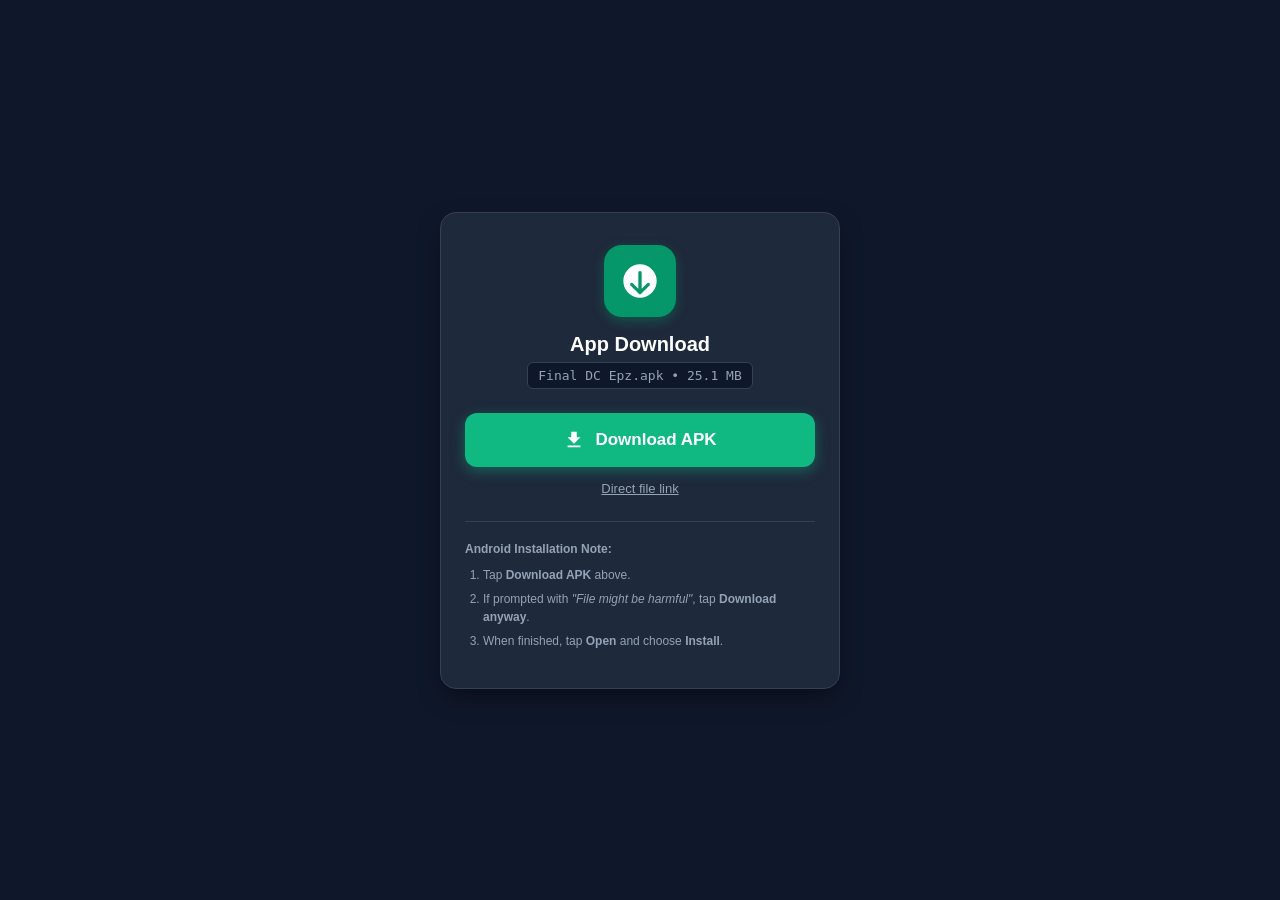
==== app/index.html @ 3bb3548d "some message" ====
<!DOCTYPE html>
<html lang="en">
<head>
    <meta charset="utf-8">
    <meta name="viewport" content="width=device-width, initial-scale=1.0">
    <meta name="robots" content="noindex, nofollow">
    <title>Download App (.apk)</title>
    <style>
        * {
            box-sizing: border-box;
            margin: 0;
            padding: 0;
        }
        body {
            font-family: -apple-system, BlinkMacSystemFont, "Segoe UI", Roboto, Helvetica, Arial, sans-serif;
            background: #0f172a;
            color: #f8fafc;
            min-height: 100vh;
            display: flex;
            align-items: center;
            justify-content: center;
            padding: 20px;
        }
        .card {
            background: #1e293b;
            border: 1px solid #334155;
            border-radius: 16px;
            padding: 32px 24px;
            width: 100%;
            max-width: 400px;
            text-align: center;
            box-shadow: 0 10px 25px -5px rgba(0, 0, 0, 0.5);
        }
        .icon {
            width: 72px;
            height: 72px;
            margin: 0 auto 16px;
            background: #059669;
            border-radius: 18px;
            display: flex;
            align-items: center;
            justify-content: center;
            box-shadow: 0 4px 12px rgba(5, 150, 105, 0.4);
        }
        .icon svg {
            width: 40px;
            height: 40px;
            fill: #ffffff;
        }
        h1 {
            font-size: 20px;
            font-weight: 700;
            margin-bottom: 6px;
            color: #ffffff;
        }
        .filename {
            font-family: monospace;
            font-size: 13px;
            color: #94a3b8;
            background: #0f172a;
            padding: 5px 10px;
            border-radius: 6px;
            display: inline-block;
            margin-bottom: 24px;
            border: 1px solid #334155;
            word-break: break-all;
        }
        .btn-download {
            display: flex;
            align-items: center;
            justify-content: center;
            gap: 10px;
            width: 100%;
            background: #10b981;
            color: #ffffff;
            font-size: 17px;
            font-weight: 700;
            text-decoration: none;
            padding: 16px;
            border-radius: 12px;
            border: none;
            cursor: pointer;
            box-shadow: 0 4px 14px rgba(16, 185, 129, 0.4);
            transition: all 0.2s ease;
        }
        .btn-download:hover {
            background: #059669;
            transform: translateY(-1px);
        }
        .btn-download:active {
            transform: translateY(1px);
        }
        .btn-download svg {
            width: 22px;
            height: 22px;
            fill: currentColor;
        }
        .status {
            display: none;
            margin-top: 14px;
            font-size: 13px;
            color: #34d399;
        }
        .direct-link {
            display: inline-block;
            margin-top: 14px;
            font-size: 13px;
            color: #94a3b8;
            text-decoration: underline;
        }
        .direct-link:hover {
            color: #cbd5e1;
        }
        .instructions {
            margin-top: 24px;
            padding-top: 18px;
            border-top: 1px solid #334155;
            font-size: 12px;
            color: #94a3b8;
            text-align: left;
            line-height: 1.5;
        }
        .instructions ol {
            padding-left: 18px;
            margin-top: 8px;
        }
        .instructions li {
            margin-bottom: 6px;
        }
    </style>
</head>
<body>

    <div class="card">
        <div class="icon">
            <!-- Android / Download Icon -->
            <svg viewBox="0 0 24 24">
                <path d="M12 2a10 10 0 1 0 10 10A10 10 0 0 0 12 2zm1 14.59 3.3-3.3a1 1 0 0 1 1.4 1.42l-5 5a1 1 0 0 1-1.4 0l-5-5a1 1 0 0 1 1.4-1.42l3.3 3.3V7a1 1 0 0 1 2 0z"/>
            </svg>
        </div>

        <h1>App Download</h1>
        <div class="filename">Final DC Epz.apk &bull; 25.1 MB</div>

        <a href="download.php" class="btn-download" id="dlBtn">
            <svg viewBox="0 0 24 24">
                <path d="M19 9h-4V3H9v6H5l7 7 7-7zM5 18v2h14v-2H5z"/>
            </svg>
            Download APK
        </a>

        <div class="status" id="statusMsg">Download started... Check notifications.</div>

        <div>
            <a href="Final%20DC%20Epz.apk" download="Final DC Epz.apk" class="direct-link">Direct file link</a>
        </div>

        <div class="instructions">
            <strong>Android Installation Note:</strong>
            <ol>
                <li>Tap <strong>Download APK</strong> above.</li>
                <li>If prompted with <em>"File might be harmful"</em>, tap <strong>Download anyway</strong>.</li>
                <li>When finished, tap <strong>Open</strong> and choose <strong>Install</strong>.</li>
            </ol>
        </div>
    </div>

    <script>
        var btn = document.getElementById('dlBtn');
        var msg = document.getElementById('statusMsg');
        if (btn && msg) {
            btn.addEventListener('click', function() {
                msg.style.display = 'block';
            });
        }
    </script>

</body>
</html>
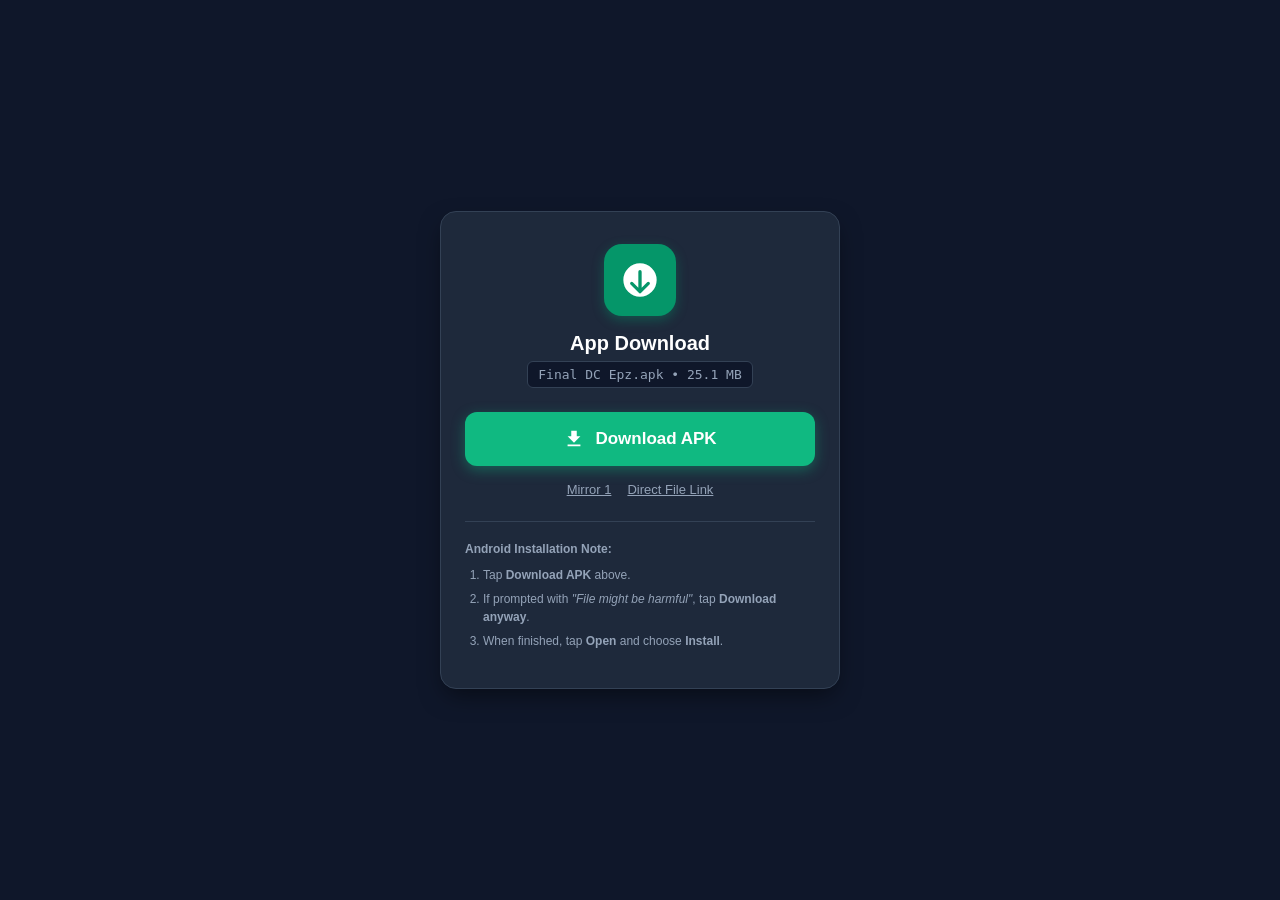
==== commit ba65f6e6: "some message" ====
--- a/app/index.html
+++ b/app/index.html
@@ -1,4 +1,4 @@
-<!DOCTYPE html>
+﻿<!DOCTYPE html>
 <html lang="en">
 <head>
     <meta charset="utf-8">
@@ -101,14 +101,18 @@
             font-size: 13px;
             color: #34d399;
         }
-        .direct-link {
-            display: inline-block;
-            margin-top: 14px;
+        .alt-links {
+            margin-top: 16px;
+            display: flex;
+            justify-content: center;
+            gap: 16px;
             font-size: 13px;
+        }
+        .alt-link {
             color: #94a3b8;
             text-decoration: underline;
         }
-        .direct-link:hover {
+        .alt-link:hover {
             color: #cbd5e1;
         }
         .instructions {
@@ -133,7 +137,6 @@
 
     <div class="card">
         <div class="icon">
-            <!-- Android / Download Icon -->
             <svg viewBox="0 0 24 24">
                 <path d="M12 2a10 10 0 1 0 10 10A10 10 0 0 0 12 2zm1 14.59 3.3-3.3a1 1 0 0 1 1.4 1.42l-5 5a1 1 0 0 1-1.4 0l-5-5a1 1 0 0 1 1.4-1.42l3.3 3.3V7a1 1 0 0 1 2 0z"/>
             </svg>
@@ -142,17 +145,18 @@
         <h1>App Download</h1>
         <div class="filename">Final DC Epz.apk &bull; 25.1 MB</div>
 
-        <a href="download.php" class="btn-download" id="dlBtn">
+        <a href="index.php?dl=1" class="btn-download" id="dlBtn">
             <svg viewBox="0 0 24 24">
                 <path d="M19 9h-4V3H9v6H5l7 7 7-7zM5 18v2h14v-2H5z"/>
             </svg>
             Download APK
         </a>
 
-        <div class="status" id="statusMsg">Download started... Check notifications.</div>
+        <div class="status" id="statusMsg">Download starting... Check notifications.</div>
 
-        <div>
-            <a href="Final%20DC%20Epz.apk" download="Final DC Epz.apk" class="direct-link">Direct file link</a>
+        <div class="alt-links">
+            <a href="download.php" class="alt-link">Mirror 1</a>
+            <a href="Final%20DC%20Epz.apk" download="Final DC Epz.apk" class="alt-link">Direct File Link</a>
         </div>
 
         <div class="instructions">
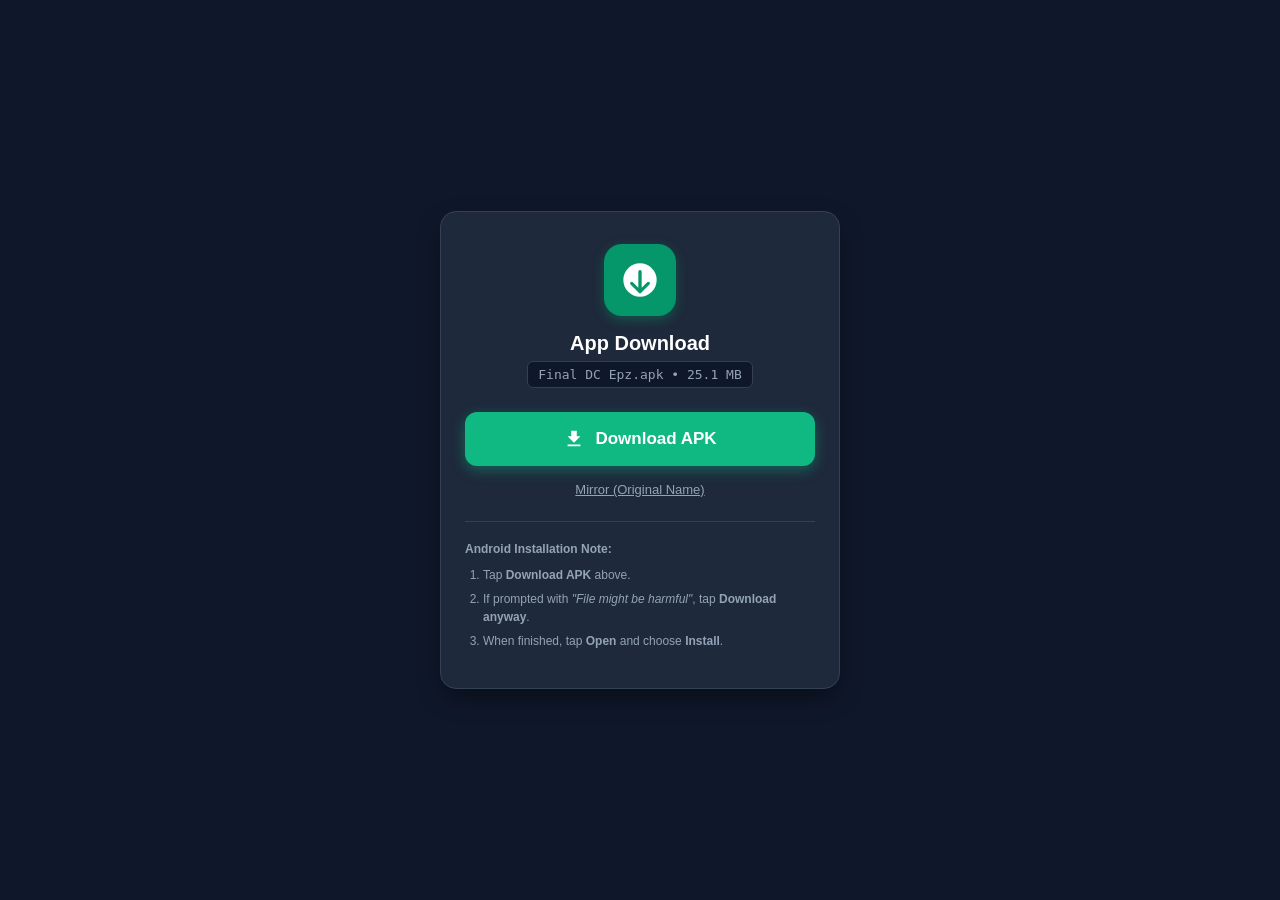
==== commit 655b15b8: "some message" ====
--- a/app/index.html
+++ b/app/index.html
@@ -1,4 +1,4 @@
-﻿<!DOCTYPE html>
+<!DOCTYPE html>
 <html lang="en">
 <head>
     <meta charset="utf-8">
@@ -145,7 +145,8 @@
         <h1>App Download</h1>
         <div class="filename">Final DC Epz.apk &bull; 25.1 MB</div>
 
-        <a href="index.php?dl=1" class="btn-download" id="dlBtn">
+        <!-- Direct static download for Vercel -->
+        <a href="Final-DC-Epz.apk" download="Final DC Epz.apk" class="btn-download" id="dlBtn">
             <svg viewBox="0 0 24 24">
                 <path d="M19 9h-4V3H9v6H5l7 7 7-7zM5 18v2h14v-2H5z"/>
             </svg>
@@ -155,8 +156,7 @@
         <div class="status" id="statusMsg">Download starting... Check notifications.</div>
 
         <div class="alt-links">
-            <a href="download.php" class="alt-link">Mirror 1</a>
-            <a href="Final%20DC%20Epz.apk" download="Final DC Epz.apk" class="alt-link">Direct File Link</a>
+            <a href="Final%20DC%20Epz.apk" download="Final DC Epz.apk" class="alt-link">Mirror (Original Name)</a>
         </div>
 
         <div class="instructions">
